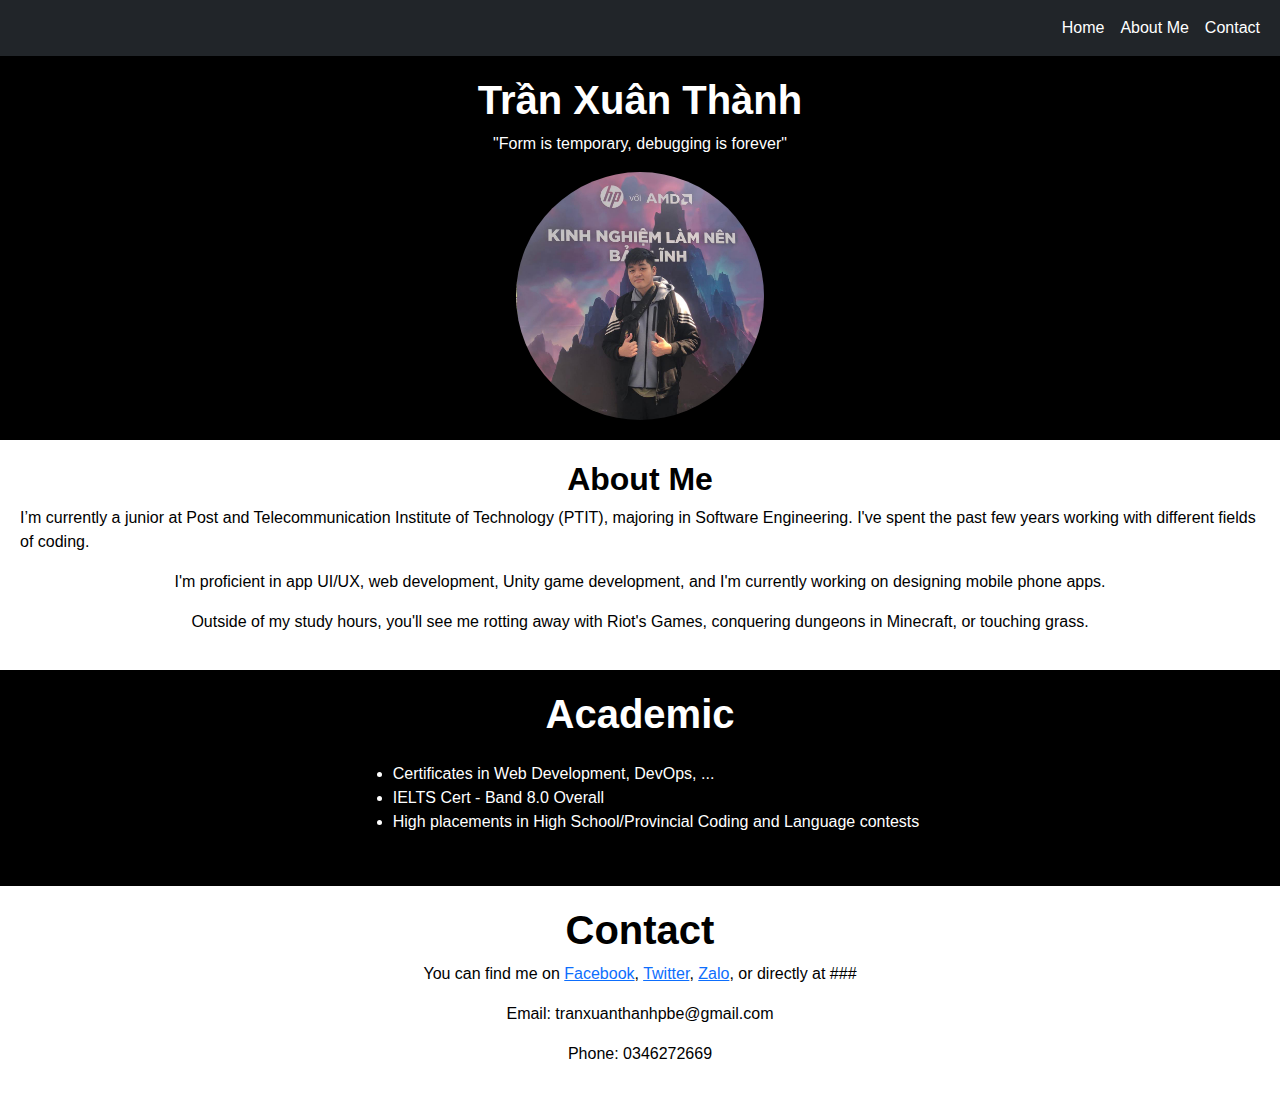
==== index.html @ 22c8aa2c "a" ====
<!DOCTYPE html>
<html lang="en">
<head>
    <link rel="stylesheet", href="index.css">
    <meta charset="UTF-8">
    <meta name="viewport" content="width=device-width, initial-scale=1.0">
    <link href="https://cdn.jsdelivr.net/npm/bootstrap@5.3.3/dist/css/bootstrap.min.css" rel="stylesheet">
    <script src="https://cdn.jsdelivr.net/npm/bootstrap@5.3.3/dist/js/bootstrap.bundle.min.js"></script>
    <link rel="icon" href="assets/OIP.jpg" type="image/x-icon">
    <title>My Portfolio</title>
</head>
<body>
    <nav class="navbar navbar-expand-sm bg-dark navbar-dark">
        <div class="container-fluid">
          <ul class="navbar-nav ms-auto">
            <li class="nav-item">
              <a class="nav-link active" href="#">Home</a>
            </li>
            <li class="nav-item">
              <a class="nav-link active" href="#">About Me</a>
            </li>
            <li class="nav-item">
              <a class="nav-link active" href="#">Contact</a>
            </li>
          </ul>
        </div>
      </nav>
    <div class="name-and-quotes">
        <h1><b>Trần Xuân Thành</b></h1>
        <p>"Form is temporary, debugging is forever"
        </p>
        <img src="assets/profilepig1.jpg">
    </div>
   
    <div class="about-me">
        <h2><b>About Me</b></h2>
        <p>
            I’m currently a junior at Post and Telecommunication Institute of Technology (PTIT), majoring in Software Engineering. I've spent the past few years working with different fields of coding.
        </p>    
            <p>
            I'm proficient in app UI/UX, web development, Unity game development, and I'm currently working on designing mobile phone apps.
            </p>
            <p>
            Outside of my study hours, you'll see me rotting away with Riot's Games,  conquering dungeons in Minecraft, or touching grass.
            </p>
    </div>
    <div class="qualification">
        <h1><b>Academic</b></h1>
        <p>
            <ul>
                <li>
                    Certificates in Web Development, DevOps, ...
                </li>
                <li>
                    IELTS Cert - Band 8.0 Overall
                </li>
                <li>High placements in High School/Provincial  Coding and Language contests</li>
            </ul>
        </p>
    </div>
    <div class="contact">
        <h1><b>Contact</b></h1>
        <p>You can find me on <a href="https://www.facebook.com/xuanthanh.tran.3152/">Facebook</a>, <a href="https://x.com/RobertHoodlol">Twitter</a>, <a href="https://zalo.me/84346272669">Zalo</a>, or directly at ###</p>

        <p>Email: tranxuanthanhpbe@gmail.com</p>
        <p>Phone: 0346272669</p>
    </div>
</body>
</html>
---- index.css ----
* {
    margin: 0;
    padding: 0;
    box-sizing: border-box;
    caret-color: transparent;
    font-family: 'Roboto', sans-serif;
}



.name-and-quotes {
    position: relative;
    display: flex;
    flex-direction: column;
    align-items: center;
    justify-content: center;
    width: 100%;
    background-color: black;
    padding: 20px;
    color: white;
}

.name-and-quotes img{
    display: flex;
    position: relative;
    margin-left: 0;
    width: 20%;
    border-radius: 180px;
}

.about-me{
    position: relative;
    display: flex;
    flex-direction: column;
    align-items: center;
    justify-content: center;
    width: 100%;
    background-color: white;
    padding: 20px;
    color: black;
}

.qualification{
    position: relative;
    display: flex;
    flex-direction: column;
    align-items: center;
    justify-content: center;
    width: 100%;
    background-color: black;
    padding: 20px;
    color: white;   
}

.contact{
    position: relative;
    display: flex;
    flex-direction: column;
    align-items: center;
    justify-content: center;
    width: 100%;
    background-color: white;
    padding: 20px;
    color: black;
}
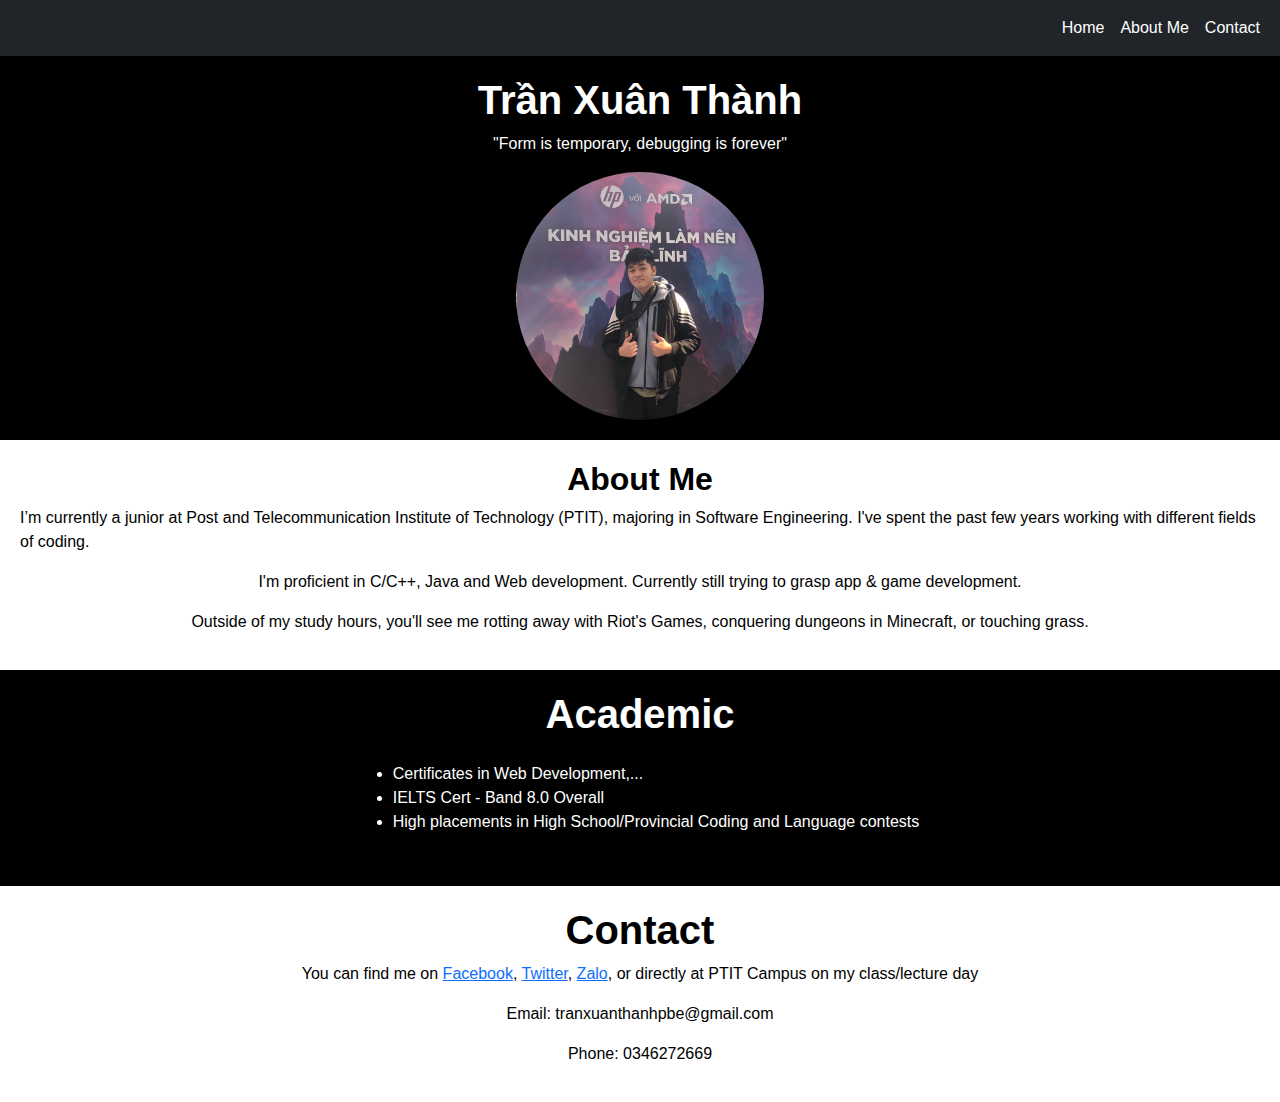
==== commit ee2876bb: "Update index.html" ====
--- a/index.html
+++ b/index.html
@@ -38,7 +38,7 @@
             I’m currently a junior at Post and Telecommunication Institute of Technology (PTIT), majoring in Software Engineering. I've spent the past few years working with different fields of coding.
         </p>    
             <p>
-            I'm proficient in app UI/UX, web development, Unity game development, and I'm currently working on designing mobile phone apps.
+            I'm proficient in C/C++, Java and Web development. Currently still trying to grasp app & game development.
             </p>
             <p>
             Outside of my study hours, you'll see me rotting away with Riot's Games,  conquering dungeons in Minecraft, or touching grass.
@@ -49,7 +49,7 @@
         <p>
             <ul>
                 <li>
-                    Certificates in Web Development, DevOps, ...
+                    Certificates in Web Development,...
                 </li>
                 <li>
                     IELTS Cert - Band 8.0 Overall
@@ -60,7 +60,7 @@
     </div>
     <div class="contact">
         <h1><b>Contact</b></h1>
-        <p>You can find me on <a href="https://www.facebook.com/xuanthanh.tran.3152/">Facebook</a>, <a href="https://x.com/RobertHoodlol">Twitter</a>, <a href="https://zalo.me/84346272669">Zalo</a>, or directly at ###</p>
+        <p>You can find me on <a href="https://www.facebook.com/xuanthanh.tran.3152/">Facebook</a>, <a href="https://x.com/RobertHoodlol">Twitter</a>, <a href="https://zalo.me/84346272669">Zalo</a>, or directly at PTIT Campus on my class/lecture day</p>
 
         <p>Email: tranxuanthanhpbe@gmail.com</p>
         <p>Phone: 0346272669</p>
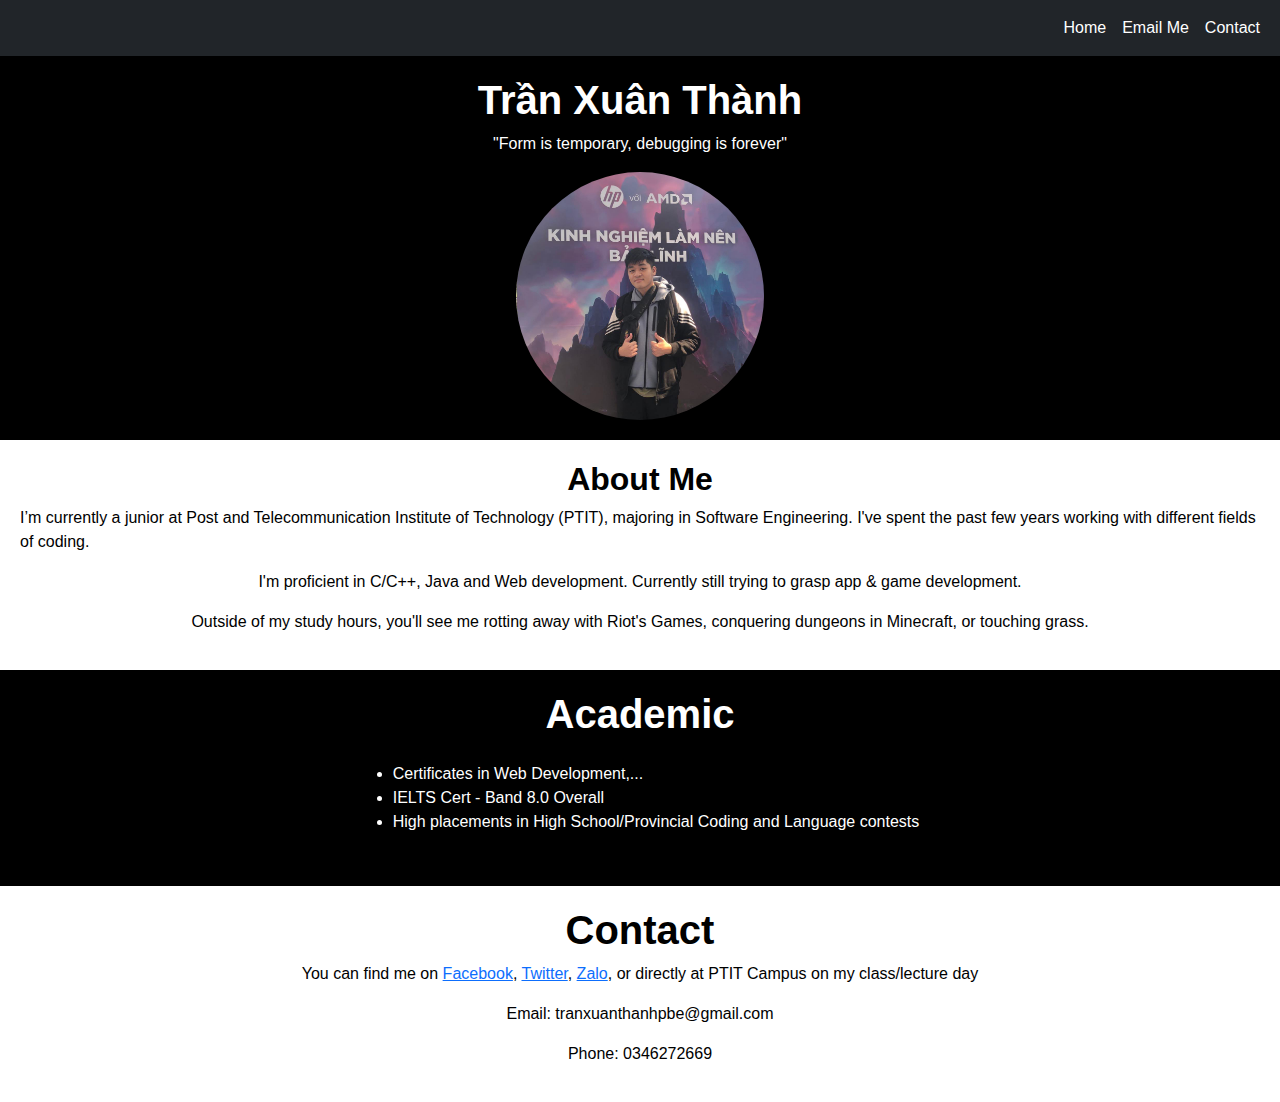
==== commit ede55540: "aaa" ====
--- a/index.html
+++ b/index.html
@@ -14,10 +14,10 @@
         <div class="container-fluid">
           <ul class="navbar-nav ms-auto">
             <li class="nav-item">
-              <a class="nav-link active" href="#">Home</a>
+              <a class="nav-link active" href="index.html">Home</a>
             </li>
             <li class="nav-item">
-              <a class="nav-link active" href="#">About Me</a>
+              <a class="nav-link active" href="email.html">Email Me</a>
             </li>
             <li class="nav-item">
               <a class="nav-link active" href="#">Contact</a>
--- a/index.css
+++ b/index.css
@@ -62,4 +62,4 @@
     background-color: white;
     padding: 20px;
     color: black;
-}+}
